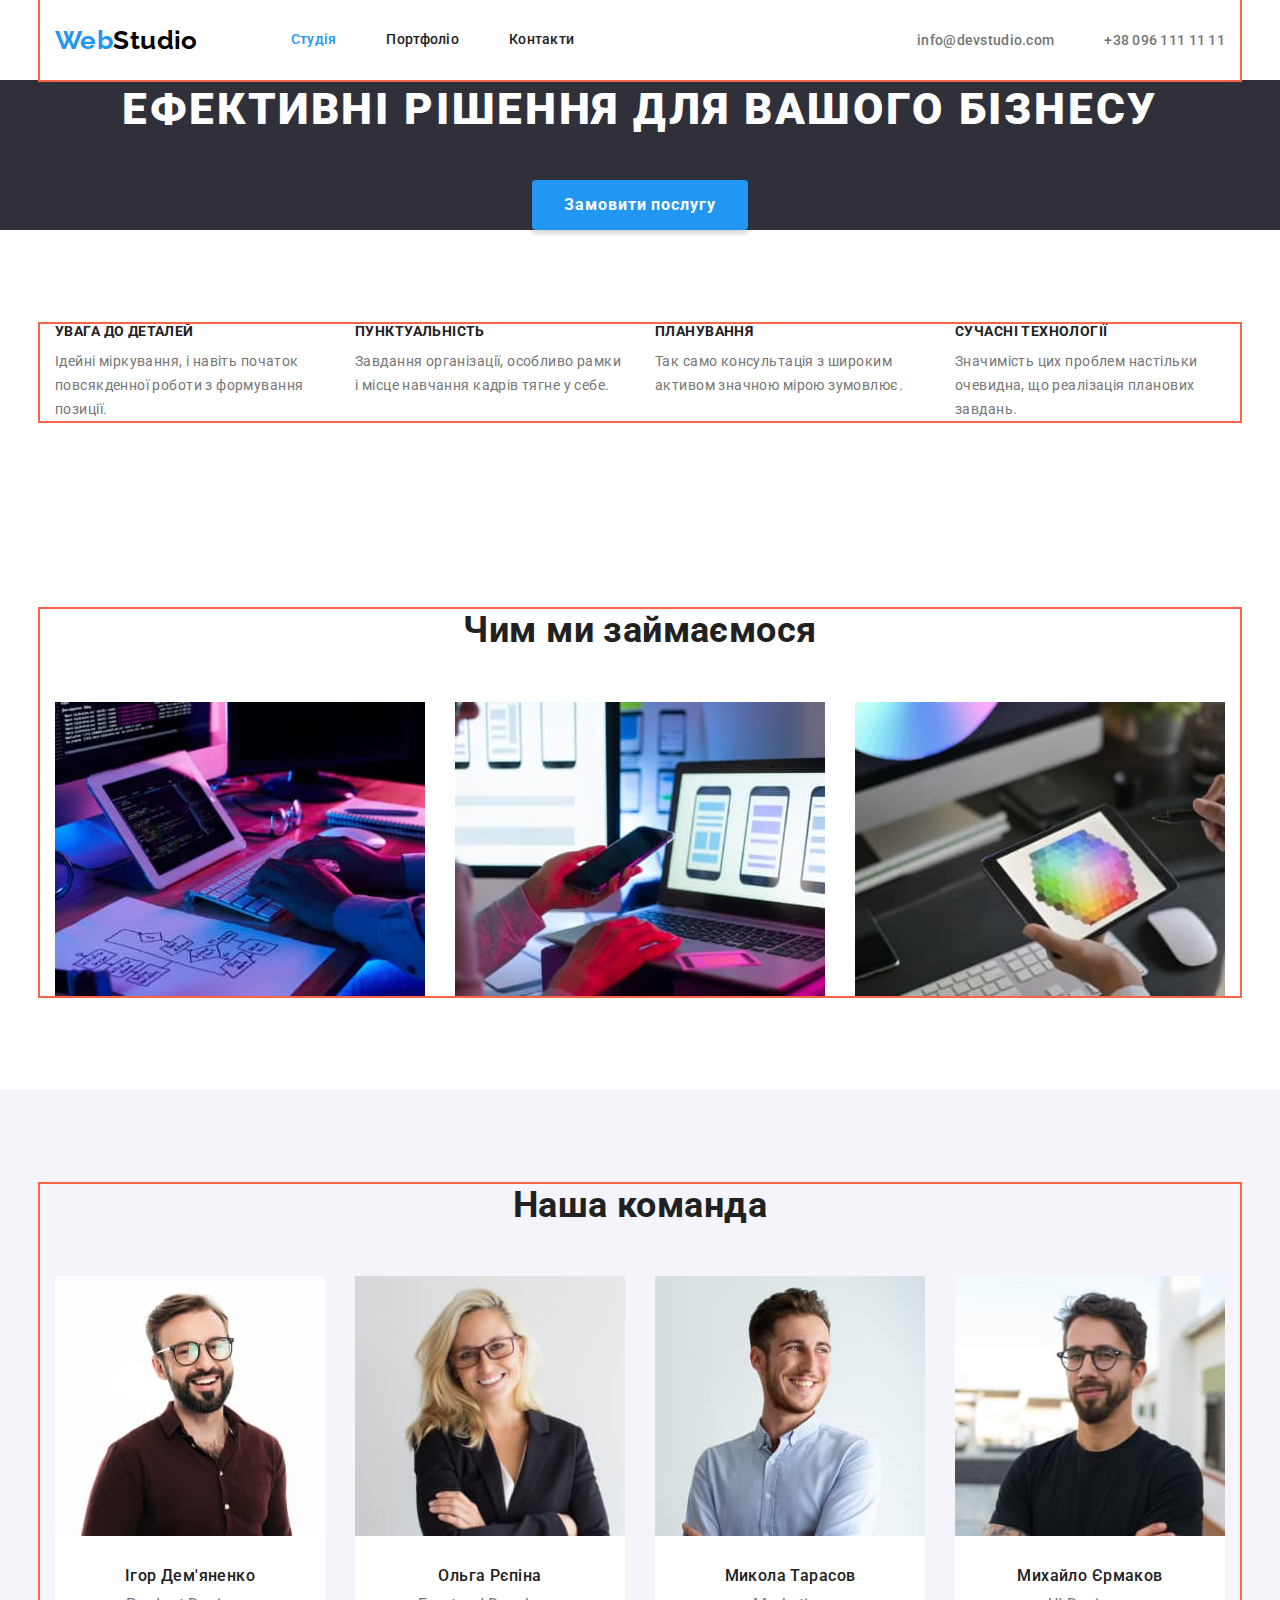
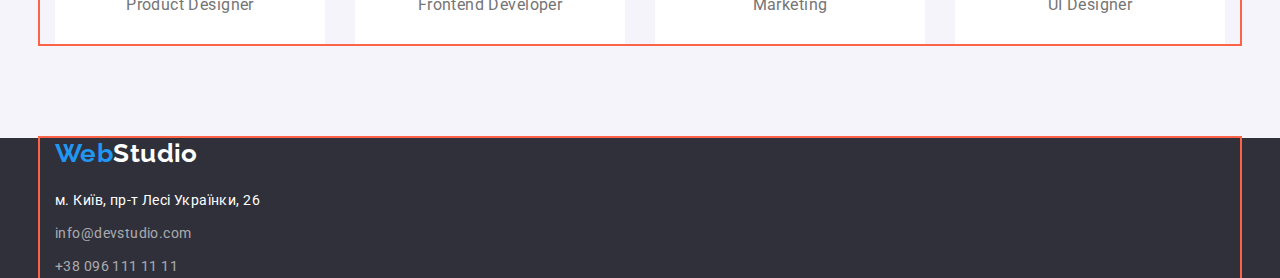
==== index.html @ 53ece06a "оформил футер + редактирование по флексам в портфолио" ====
<!DOCTYPE html>
<html lang="ru">
<head>
    <meta charset="UTF-8">
    <meta name="viewport" content="width=device-width, initial-scale=1.0">
    <title>Document</title>
    <link href="https://fonts.googleapis.com/css2?family=Raleway:wght@700&family=Roboto:wght@400;500;700&display=swap" rel="stylesheet">
    <link rel="stylesheet" href="https://cdnjs.cloudflare.com/ajax/libs/modern-normalize/1.1.0/modern-normalize.min.css">
    <link rel="stylesheet" href="./css/styles.css" />
</head>
<body>


    <!-- Шапка сайта--> 
    <header>
        <div class="container main-nav">
        <nav class="flex">
            <a href="./index.html" class="logo">Web<span class="logosecondword">Studio</span></a>
                <ul class="site-nav list">
                    <li class="item"><a href=" ./" class="link current">Студія</a></li>
                    <li class="item"><a href=" ./portfolio.html" class="link">Портфоліо</a></li>
                    <li class="item"><a href=" ./contacts.html" class="link">Контакти</a></li>
                </ul>
        </nav>
        <ul class="auth-nav list">
            <li class="item"><a href="mailto:info@devstudio.com" class="link">info@devstudio.com</a></li>
            <li class="item"><a href="tel:+380961111111" class="link">+38 096 111 11 11</a></li>
        </ul>
    </div>
    </header>
<main>
    <!-- Портфолио/Герой -->
    
    <section class="hero">
            <h1 class="hero-tittle">Ефективні рішення для вашого бізнесу</h1>
            <button type="button" class="button primary focus">Замовити послугу</button>   
    </section>
    

    <!-- Особенности -->
<section class="section">
    <div class="container">
    <h2 class="title visually-hidden">Особливості</h2>
    <ul class="feature-list list">
        <li class="item">
            <h3 class="titlelist">Увага до деталей</h3>
            <p class="text">Ідейні міркування, і навіть початок повсякденної роботи з формування позиції.</p>
        </li>
        <li class="item">
            <h3 class="titlelist">Пунктуальність</h3>
            <p class="text">Завдання організації, особливо рамки і місце навчання кадрів тягне у себе.</p>
        </li>
        <li class="item">
            <h3 class="titlelist">Планування</h3>
            <p class="text">Так само консультація з широким активом значною мірою зумовлює.</p>
        </li>
        <li class="item">
            <h3 class="titlelist">Сучасні технології</h3>
            <p class="text">Значимість цих проблем настільки очевидна, що реалізація планових завдань.</p>
        </li>
    </ul>
</div>
</section>

<!-- Чем мы занимаемся -->
<section class="section">
    <div class="container">
        <h2 class="title">Чим ми займаємося</h2>
        <ul class="list doing">
            <li class="item">
                <img src="./images/about-1.jpg" alt="реализация алгоритма через код на планшете" width="370" />
            </li>
            <li class="item">
                <img src="./images/about-2.jpg" alt="проверка дизайна на телефоне" width="370" />
            </li>
            <li class="item">
                <img src="./images/about-3.jpg" alt="выбор цвета из палитры" width="370" />
            </li>
        </ul>
    </div>
</section>

<!-- Наша команда -->
<section class="section team">
    <div class="container">
    <h2 class="title">Наша команда</h2>
    <ul class="team-list list">
        <li class="cards">
            <img src="./images/portrait1.jpg" alt="Игорь Демьяненко" width="270"/>
            <div class="textinteam"><h3 class="title">Ігор Дем'яненко</h3>
            <p lang="en" class="text">Product Designer</p>
            </div>
        </li>
        <li class="cards">
            <img src="./images/portrait2.jpg" alt="Ольга Репина" width="270"/>
            <div class="textinteam"><h3 class="title">Ольга Рєпіна</h3>
            <p lang="en" class="text">Frontend Developer</p>
            </div>
        </li>
        <li class="cards">
            <img src="./images/portrait3.jpg" alt="Николай Тарасов" width="270"/>
            <div class="textinteam"><h3 class="title">Микола Тарасов</h3>
            <p lang="en" class="text">Marketing</p>
            </div>
        </li>
        <li class="cards">
            <img src="./images/portrait4.jpg" alt="Михаил Ермаков" width="270"/>
            <div class="textinteam"><h3 class="title">Михайло Єрмаков</h3>
            <p lang="en" class="text">UI Designer</p>
            </div>
        </li>
    </ul>
    </div>
</section>
</main>

<!-- Футер -->
<footer class="footer">
    <div class="container">
    <a href="./index.html" class="logo">Web<span class="logosecondwordinfooter">Studio</span></a>
<address>
    <div class="footeraddresses">
    <ul class="list">
<li class="lifooter"><a href="https://goo.gl/maps/ru5kksHkjhNMqP6SA" class="address-footer">м. Київ, пр-т Лесі Українки, 26</a></li>
<li class="lifooter"><a href="mailto:info@devstudio.com" class="address-footer transparency focus">info@devstudio.com</a></li>
<li class="lifooter"><a href="tel:+380961111111" class="address-footer transparency focus">+38 096 111 11 11</a></li>
    </ul>
</div>
</address>
    </div>
</footer>
</body>
</html>
---- css/styles.css ----
/*     #212121; - цвет заголовка
/* #757575; - цвет текста */


html{
    box-sizing: border-box;
}
*,
*::before,
*::after{
    box-sizing:inherit;
}
/* Стили для обнуления верхних отступов у элементов */
h1,
h2,
h3,
h4,
h5,
h6,
p {
	margin-top: 0;
}
/* Класс для обнуления базовых свойств у ссылок */
a {
	text-decoration: none;
	color: inherit;
}
/* Свойства для корректного отображения картинок */
img {
	display: block;
	max-width: 100%;
	height: auto;
}


:root{
    --hero-text-color:#FFFFFF;
    --primary-text-color:#757575;
    --title-text-color:#212121;
    --site-nav-text-color:#212121;
    --site-auth-nav-text-color: #757575;
    --accent-color: #2196F3;
    --address-footer-text-color: #FFFFFF;
    --primary-bg-color: #FFFFFF;
    --button-primary-text-color: #FFFFFF;
    --button-porfolio-usual:#F5F4FA;
}


body{
    background-color: var(----primary-bg-color);
    color:var(--primary-text-color); 
    font-family: Roboto, sans-serif;
    font-size: 14px;
    letter-spacing: 0.03em;
}
.list {
    list-style: none;  /* убирает оформление списка*/
    padding: 0;
    margin: 0;
}
.container {
    margin-left: auto;
    margin-right: auto;
    width: 1200px;
    outline: 2px solid tomato;
    padding-left: 15px;
    padding-right: 15px;
}


.logo {
    color: var(--accent-color);
    font-family: Raleway, sans-serif;
    font-weight: 700;
    font-size: 26px;
    line-height: 1.19;
    text-decoration: none;
}

.flex{
    display: flex;
    align-items: center;
}

.logosecondword {
    color:#000000;
}
.logosecondwordinfooter{
    color:#FFFFFF;
}




/* Main Nav */
.main-nav{
    display: flex;
    align-items: center;

}


/* Site nav */
.site-nav{
    display: flex;
    margin-left: 93px;
}

.site-nav .item + .item{
    margin-left: 50px;
}


.site-nav .link {
    display: block;
    padding-top: 32px;
    padding-bottom: 32px;
    
    color: var(--site-nav-text-color);
    font-weight: 500;
    line-height: 1.14;
    letter-spacing: 0.02em;
    text-decoration: none;
}

.site-nav .link:hover, 
.site-nav .link:focus {
    color: var(--accent-color);
}

.site-nav .link.current{
    color: var(--accent-color);
    
}



.auth-nav .link {
    color:var(--site-auth-nav-text-color);
    font-weight: 500;
    line-height: 1.14;
    letter-spacing: 0.02em;
    text-decoration: none;
}

.auth-nav{
    display: flex;
    margin-left: auto;
} 

.auth-nav .link:hover, 
.auth-nav .link:focus {
    color: var(--accent-color);
}

.auth-nav .item + .item{
    margin-left: 50px;
}


/*  Hero */
.hero {
    background-color: #2F303A;
    text-align: center;
}

.hero-tittle {
    color: var(--hero-text-color);
    font-weight: 900;
    font-size: 44px;
    line-height: 1.36;
    letter-spacing: 0.06em;
    text-transform: uppercase;
    margin-top: 0;
    margin-bottom: 40px;
}

/* Sections */

.section{
    padding-top: 94px;
    padding-bottom: 94px;
}


/*features*/

/*  правильно і семантично ховати заголовки */
.visually-hidden { 
        position: absolute; 
        width: 1px; 
        height: 1px; 
        margin: -1px; 
        border: 0; 
        padding: 0; 
        white-space: nowrap; 
        clip-path: inset(100%); 
        clip: rect(0 0 0 0); 
        overflow: hidden; 
}

.feature-list{
    display: flex;
    flex-wrap:wrap;
}
.feature-list .item{
    width: 270px;
    margin-right: 30px;
}
.feature-list .item:nth-child(4n){
    margin-right: 0px;
}


.feature-list .titlelist{
    color: var(--title-text-color);
    font-size: 14px;
    line-height: 1.14;
    text-transform: uppercase;
    margin-top: 0;
    margin-bottom: 10px;
}

.feature-list .text{
    line-height: 1.71;
    margin-top: 0;
    margin-bottom: 0;
}


/* what we do */

.doing{
    display: flex;
    flex-wrap:wrap;
}
.doing .item{
    width: 370px;
    margin-right: 30px;
}
.doing .item:nth-child(3n){
    margin-right: 0px;
}

.section .title {
    color: var(--title-text-color);
    font-size: 36px;
    line-height: 1.17;
    text-align: center;
    margin-bottom: 50px;
    margin-top: 0;
}

/* Our Team */

.team-list{
    display: flex;
    flex-wrap:wrap;
}
.team-list .cards{
    width: 270px;
    margin-right: 30px;
}
.team-list .cards:nth-child(4n){
    margin-right: 0px;
}

.team{
    background-color: #F5F4FA;
}
.team-list .cards{
    background-color: #FFFFFF;
}

.textinteam{
    margin-top: 30px;
    margin-bottom: 30px;
}

.team-list .title{
    color: var(--title-text-color);
    font-weight: 500;
    font-size: 16px;
    line-height: 1.19;
    text-align: center;
    margin-bottom: 10px;
}
.team-list .text{
    font-size: 16px;
    line-height: 1.19;
    text-align: center;
    margin-bottom: 0;
    margin-top: 0;
}

/* footer */
.footer{
    background-color: #2F303A;
}
    /* Свойства для обнуления курсива у address font-style: normal */
.address-footer{
    color: var(--address-footer-text-color);
    font-style: normal;
    font-weight: 400;
    line-height: 1.71;
    text-decoration: none;
}


.lifooter{
    margin-bottom: 9px;
}
.lifooter:nth-child(3n){
    margin-bottom: 0px;
}

.footeraddresses{
    margin-top: 20px;
}
.address-footer.transparency{
    color: rgba(255, 255, 255, 0.6);
}

    .address-footer.focus:hover, 
    .address-footer:focus {
    color: var(--accent-color);
}

/* Porfolio PAGE */
.portfolios{
    display: flex;
    flex-wrap:wrap;
}
.portfolios .item{
    width: calc((100% - 60px) / 3);      /*370px   calc((100% - 60px) / 3)*/
    margin-right: 30px;
    margin-bottom: 30px;
    border: 1px solid #EEEEEE;
}
.portfolios .item:nth-child(3n){
    margin-right: 0;
}

.portfolios .item:nth-last-child(-n+3){
    margin-bottom:  0;
}
.portfolio-title{
    color: var(--title-text-color);
    font-size: 18px;
    line-height: 2;
    letter-spacing: 0.06em;
    text-align: left;
    margin-top: 0;
    margin-bottom: 4px;
}

.portfolio .text{
    font-size: 16px;
    line-height: 1.88;
    margin-top: 0;
    margin-bottom: 0;
}

.porfoliotext{
    margin-left: 24px;
    margin-right: 24px;
    margin-bottom: 20px;
    margin-top: 20px;
}

/* Buttons */
.button{
    cursor: pointer;
}

.button.focus:hover,
.button.focus:focus {
    background-color:var(--accent-color);
    color:var(--button-primary-text-color)
}

.button.primary {
    display: inline-block;
    color: var(--button-primary-text-color);
    background-color: var(--accent-color) ;
    font-weight: 700;
    font-size: 16px;
    line-height: 1.87;
    letter-spacing: 0.06em;
    border-radius: 4px;
    padding: 10px 32px;
    text-align: center;
    box-shadow: 0px 4px 4px rgba(0, 0, 0, 0.15);
    min-width: 216px;
    border: 0px;
}

.button.porfolio{
    color: var(--title-text-color);
    background-color: var(--button-porfolio-usual) ;    
    font-weight: 500;
    font-size: 16px;
    line-height: 1.6;
    text-align: center;
    padding: 6px 22px;
    border-radius: 4px;
    min-width: 73px;
    border: 0px;
}
.button.current{
    color: var(--button-primary-text-color);
    background-color: var(--accent-color) ;    
    font-weight: 500;
    font-size: 16px;
    line-height: 1.6;
    text-align: center;
    padding: 6px 22px;
    border-radius: 4px;
    min-width: 73px;
    border: 0px;
    box-shadow: 0px 3px 1px rgba(0, 0, 0, 0.1), 0px 1px 2px rgba(0, 0, 0, 0.08), 0px 2px 2px rgba(0, 0, 0, 0.12);
}
.buttons{
    margin-top: 0;
    margin-bottom: 34px;
}

.list-buttons{
    display: flex;
}
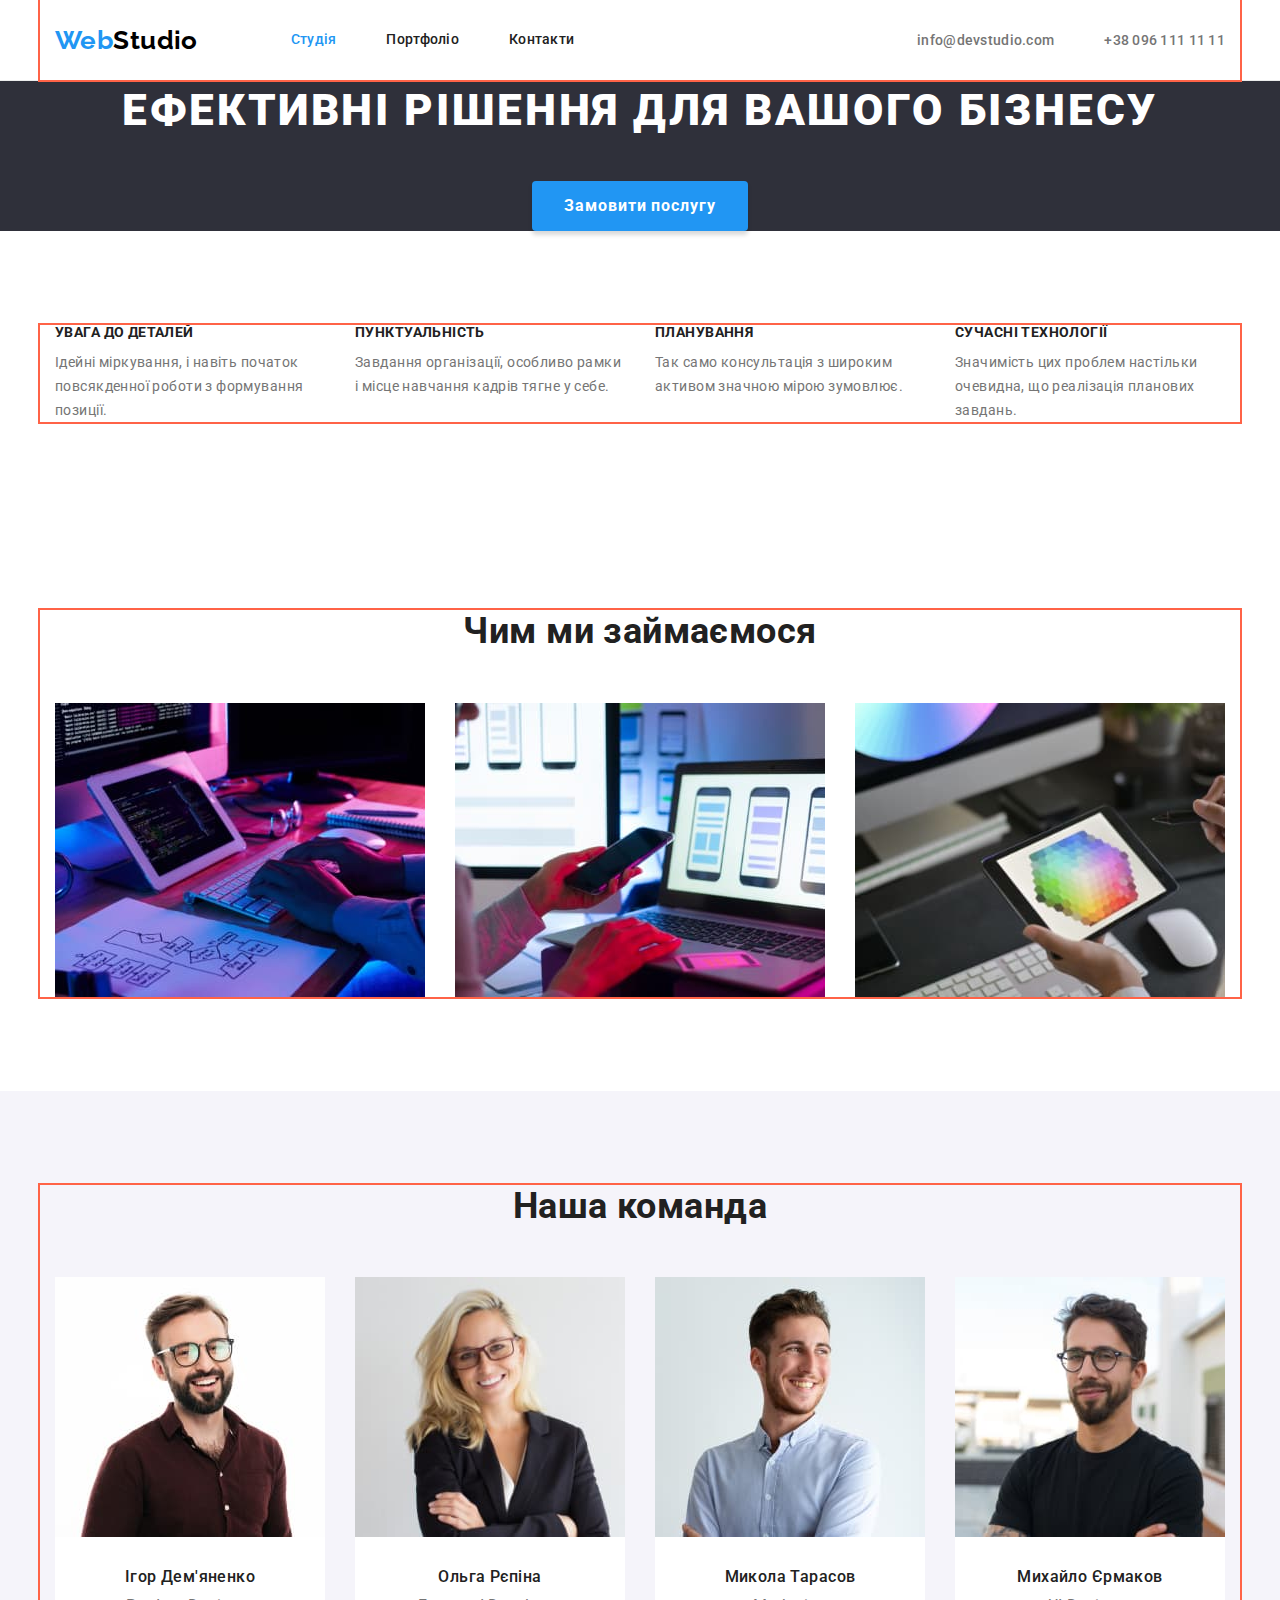
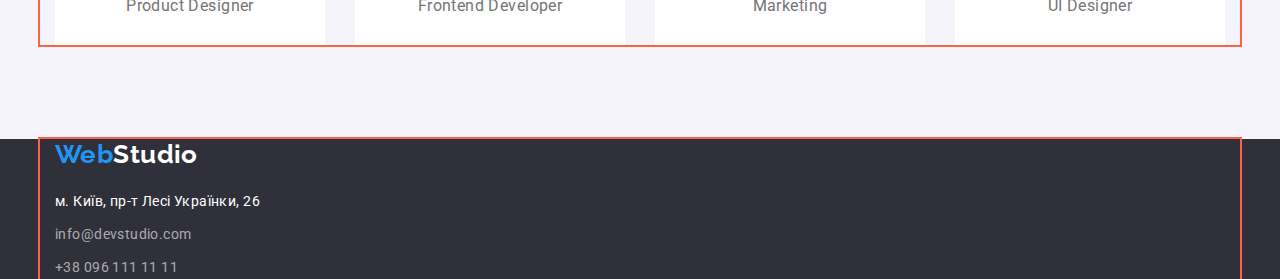
==== commit 3b10501d: "нижняя рамка хедера" ====
--- a/index.html
+++ b/index.html
@@ -12,7 +12,7 @@
 
 
     <!-- Шапка сайта--> 
-    <header>
+    <header class="headerclass">
         <div class="container main-nav">
         <nav class="flex">
             <a href="./index.html" class="logo">Web<span class="logosecondword">Studio</span></a>
--- a/css/styles.css
+++ b/css/styles.css
@@ -54,6 +54,12 @@
     font-size: 14px;
     letter-spacing: 0.03em;
 }
+
+
+.headerclass{
+border-bottom: 1px solid #ECECEC;
+}
+
 .list {
     list-style: none;  /* убирает оформление списка*/
     padding: 0;
@@ -426,9 +432,16 @@
     margin-bottom: 34px;
 }
 
-.list-buttons{
-    display: flex;
-}
-
-
-
+.list.buttons{
+    display: flex;
+    justify-content: center;
+}
+
+.buttons .item{
+margin-right: 8px;
+}
+.buttons .item:nth-last-child(5n){
+    margin-right: 0px;
+}
+
+
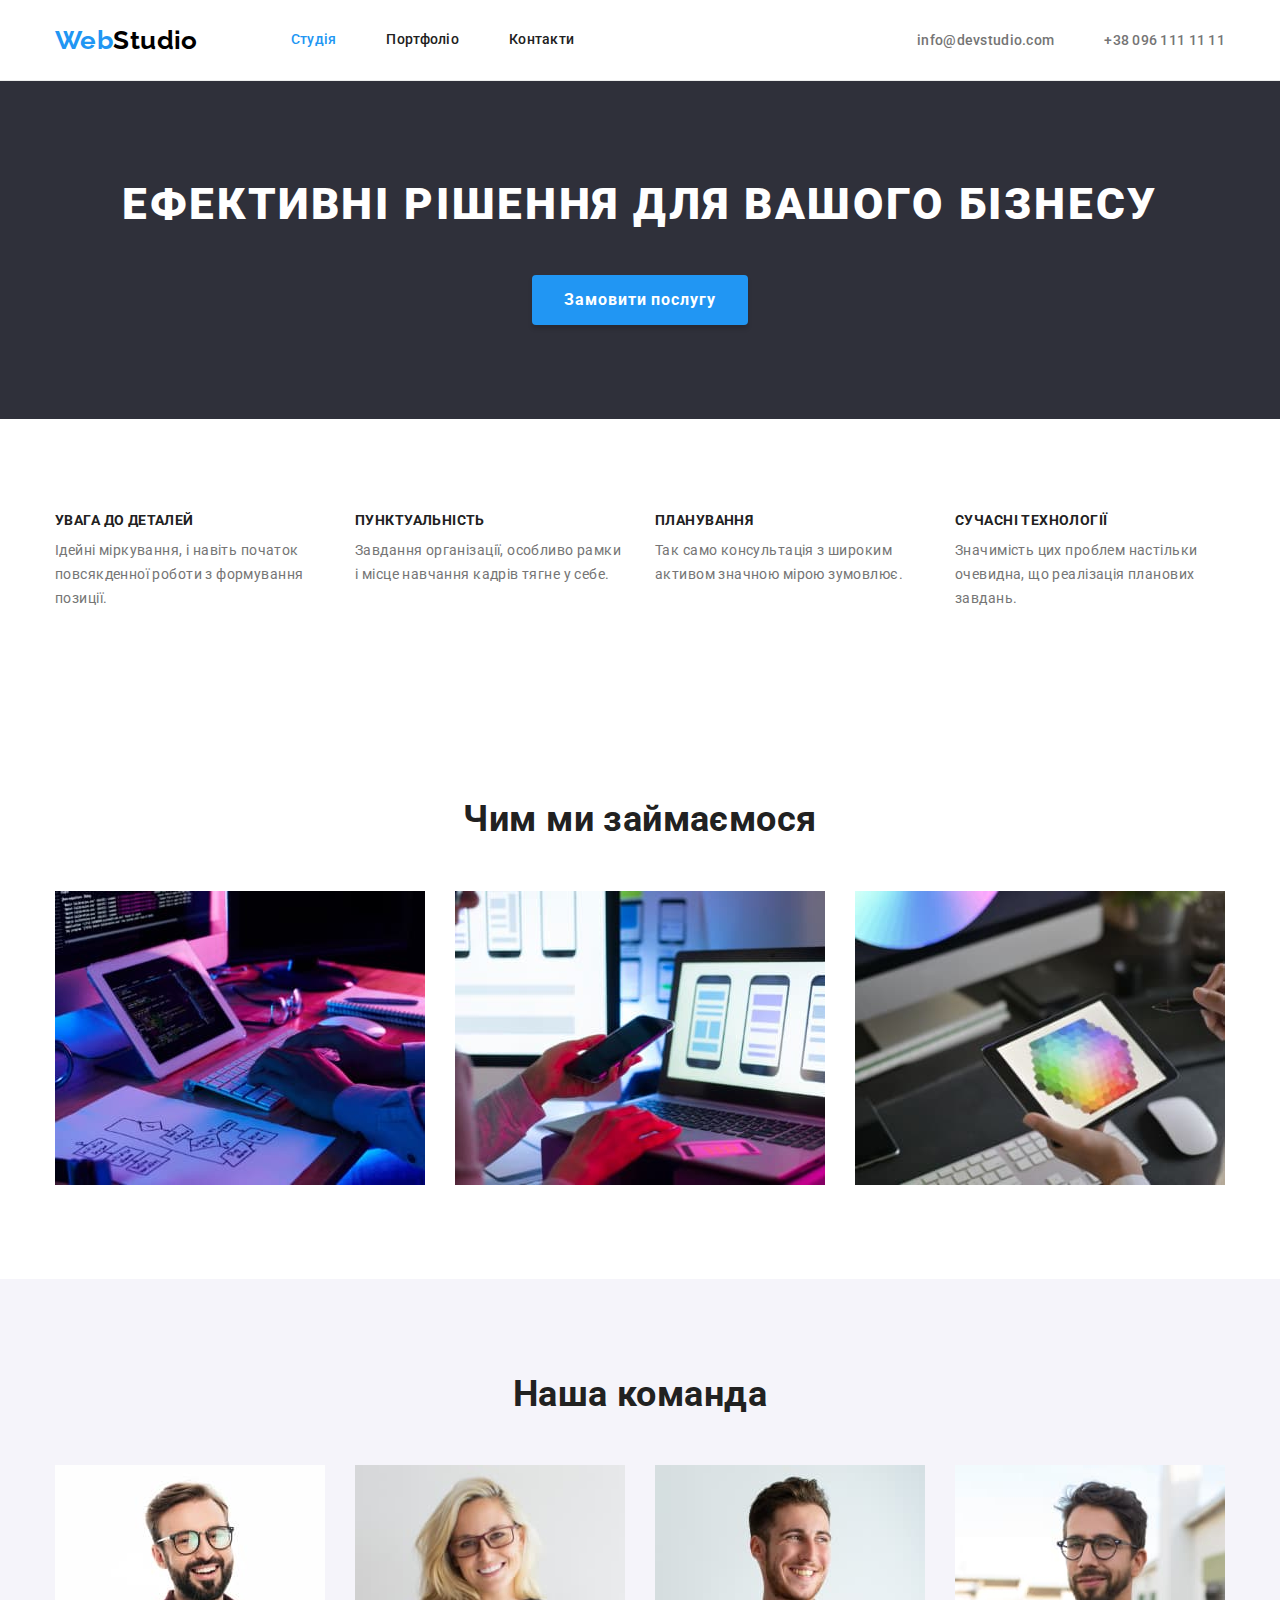
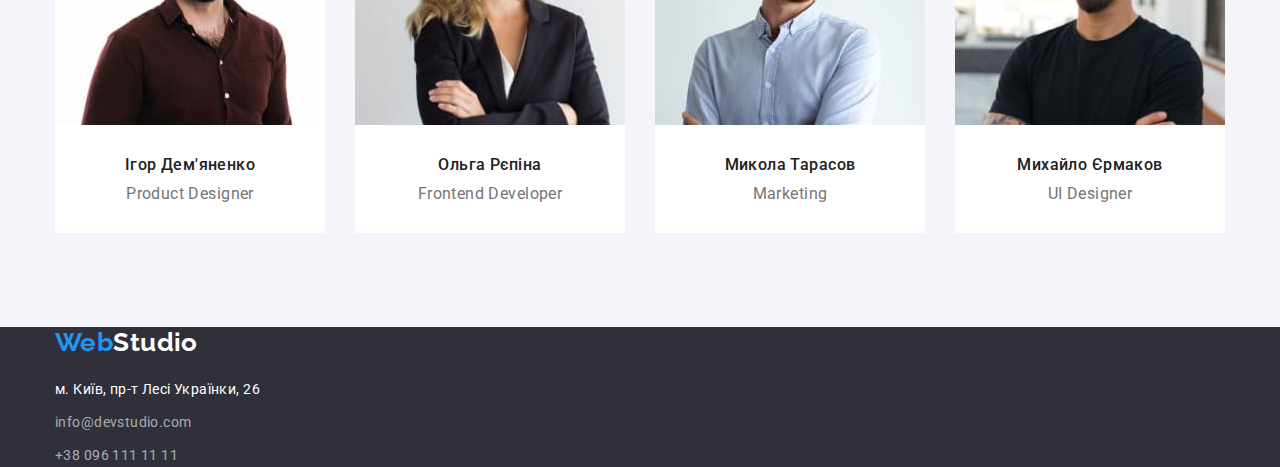
==== commit c104f523: "final ver 1.4" ====
--- a/index.html
+++ b/index.html
@@ -31,7 +31,7 @@
 <main>
     <!-- Портфолио/Герой -->
     
-    <section class="hero">
+    <section class="section hero">
             <h1 class="hero-tittle">Ефективні рішення для вашого бізнесу</h1>
             <button type="button" class="button primary focus">Замовити послугу</button>   
     </section>
--- a/css/styles.css
+++ b/css/styles.css
@@ -69,7 +69,6 @@
     margin-left: auto;
     margin-right: auto;
     width: 1200px;
-    outline: 2px solid tomato;
     padding-left: 15px;
     padding-right: 15px;
 }
@@ -426,6 +425,7 @@
     min-width: 73px;
     border: 0px;
     box-shadow: 0px 3px 1px rgba(0, 0, 0, 0.1), 0px 1px 2px rgba(0, 0, 0, 0.08), 0px 2px 2px rgba(0, 0, 0, 0.12);
+    margin-right: 8px;
 }
 .buttons{
     margin-top: 0;
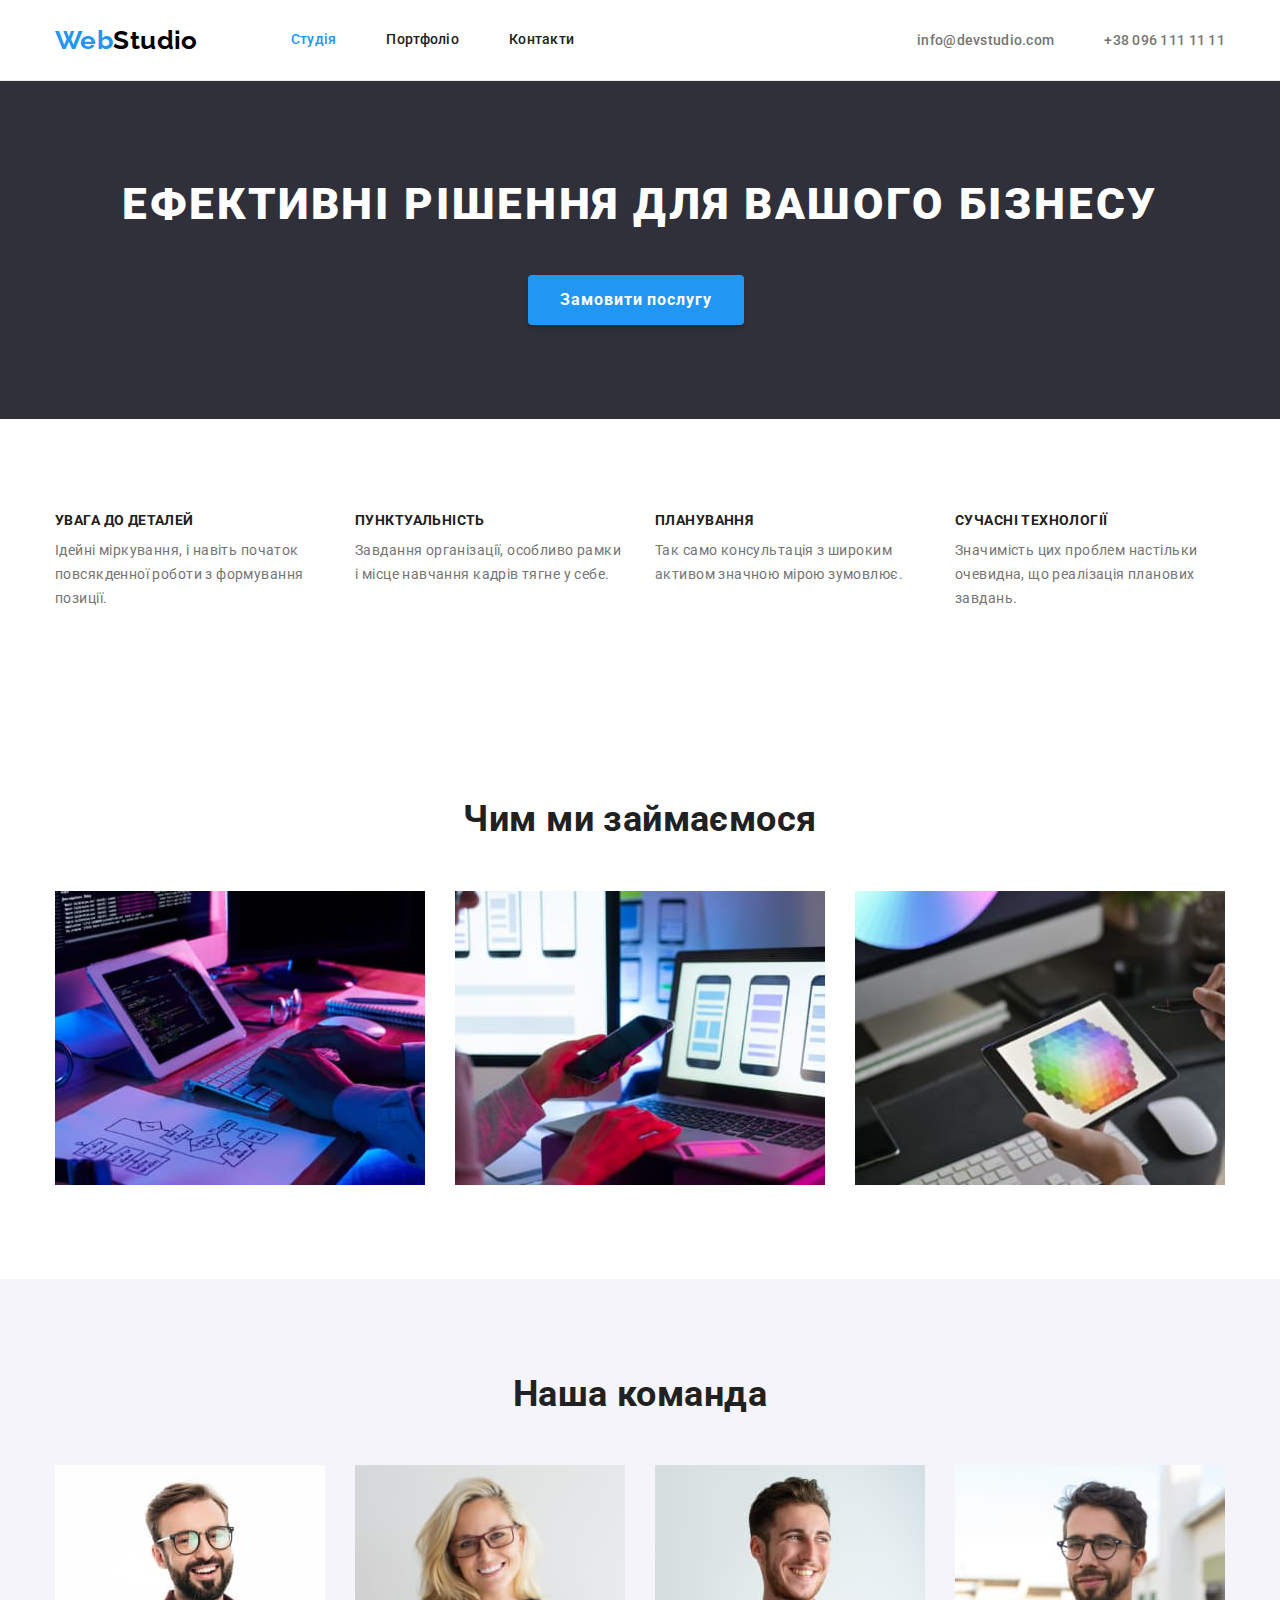
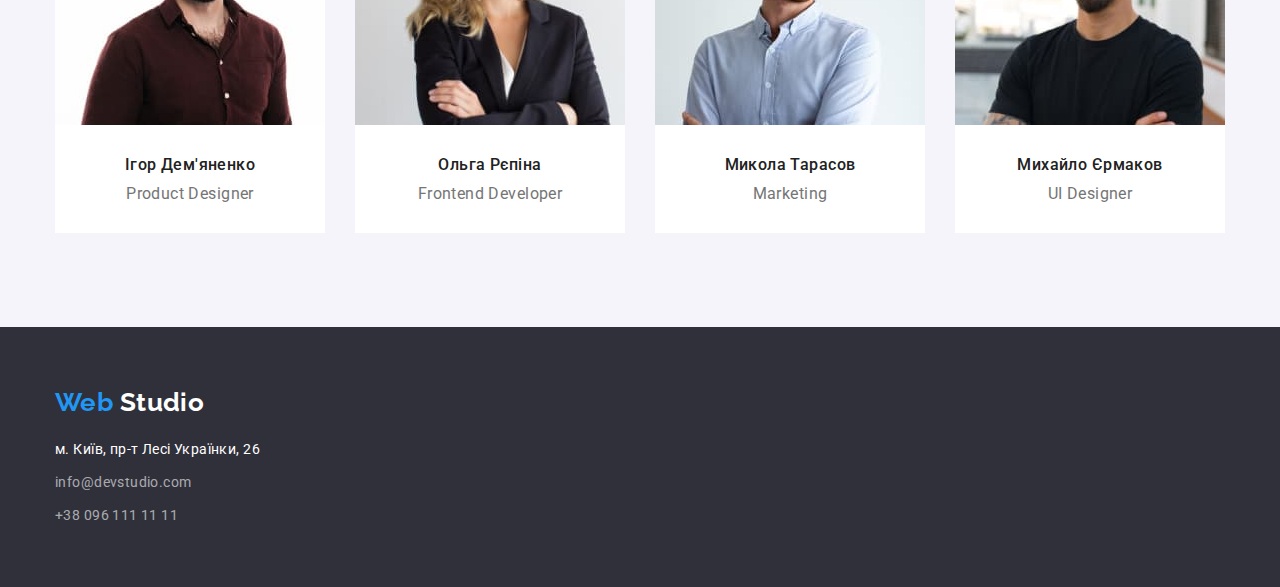
==== commit fbc275af: "final ver 1.9 added paddings to footer" ====
--- a/index.html
+++ b/index.html
@@ -1,133 +1,172 @@
 <!DOCTYPE html>
-<html lang="ru">
-<head>
-    <meta charset="UTF-8">
-    <meta name="viewport" content="width=device-width, initial-scale=1.0">
+<html lang="uk">
+  <head>
+    <meta charset="UTF-8" />
+    <meta name="viewport" content="width=device-width, initial-scale=1.0" />
     <title>Document</title>
-    <link href="https://fonts.googleapis.com/css2?family=Raleway:wght@700&family=Roboto:wght@400;500;700&display=swap" rel="stylesheet">
-    <link rel="stylesheet" href="https://cdnjs.cloudflare.com/ajax/libs/modern-normalize/1.1.0/modern-normalize.min.css">
+    <link
+      href="https://fonts.googleapis.com/css2?family=Raleway:wght@700&family=Roboto:wght@400;500;700&display=swap"
+      rel="stylesheet"
+    />
+    <link
+      rel="stylesheet"
+      href="https://cdnjs.cloudflare.com/ajax/libs/modern-normalize/1.1.0/modern-normalize.min.css"
+    />
     <link rel="stylesheet" href="./css/styles.css" />
-</head>
-<body>
-
-
-    <!-- Шапка сайта--> 
+  </head>
+  <body>
+    <!-- Шапка сайта-->
     <header class="headerclass">
-        <div class="container main-nav">
+      <div class="container main-nav">
         <nav class="flex">
-            <a href="./index.html" class="logo">Web<span class="logosecondword">Studio</span></a>
-                <ul class="site-nav list">
-                    <li class="item"><a href=" ./" class="link current">Студія</a></li>
-                    <li class="item"><a href=" ./portfolio.html" class="link">Портфоліо</a></li>
-                    <li class="item"><a href=" ./contacts.html" class="link">Контакти</a></li>
-                </ul>
+          <a href="./index.html" class="logo">Web<span class="logosecondword">Studio</span></a>
+          <ul class="site-nav list">
+            <li class="item"><a href=" ./" class="link current">Студія</a></li>
+            <li class="item"><a href=" ./portfolio.html" class="link">Портфоліо</a></li>
+            <li class="item"><a href=" ./contacts.html" class="link">Контакти</a></li>
+          </ul>
         </nav>
         <ul class="auth-nav list">
-            <li class="item"><a href="mailto:info@devstudio.com" class="link">info@devstudio.com</a></li>
-            <li class="item"><a href="tel:+380961111111" class="link">+38 096 111 11 11</a></li>
+          <li class="item">
+            <a href="mailto:info@devstudio.com" class="link">info@devstudio.com</a>
+          </li>
+          <li class="item"><a href="tel:+380961111111" class="link">+38 096 111 11 11</a></li>
         </ul>
-    </div>
+      </div>
     </header>
-<main>
-    <!-- Портфолио/Герой -->
-    
-    <section class="section hero">
-            <h1 class="hero-tittle">Ефективні рішення для вашого бізнесу</h1>
-            <button type="button" class="button primary focus">Замовити послугу</button>   
-    </section>
-    
+    <main>
+      <!-- Портфолио/Герой -->
 
-    <!-- Особенности -->
-<section class="section">
-    <div class="container">
-    <h2 class="title visually-hidden">Особливості</h2>
-    <ul class="feature-list list">
-        <li class="item">
-            <h3 class="titlelist">Увага до деталей</h3>
-            <p class="text">Ідейні міркування, і навіть початок повсякденної роботи з формування позиції.</p>
-        </li>
-        <li class="item">
-            <h3 class="titlelist">Пунктуальність</h3>
-            <p class="text">Завдання організації, особливо рамки і місце навчання кадрів тягне у себе.</p>
-        </li>
-        <li class="item">
-            <h3 class="titlelist">Планування</h3>
-            <p class="text">Так само консультація з широким активом значною мірою зумовлює.</p>
-        </li>
-        <li class="item">
-            <h3 class="titlelist">Сучасні технології</h3>
-            <p class="text">Значимість цих проблем настільки очевидна, що реалізація планових завдань.</p>
-        </li>
-    </ul>
-</div>
-</section>
+      <section class="section hero">
+        <h1 class="hero-tittle">Ефективні рішення для вашого бізнесу</h1>
+        <button type="button" class="button primary focus">Замовити послугу</button>
+      </section>
 
-<!-- Чем мы занимаемся -->
-<section class="section">
-    <div class="container">
-        <h2 class="title">Чим ми займаємося</h2>
-        <ul class="list doing">
+      <!-- Особенности -->
+      <section class="section">
+        <div class="container">
+          <h2 class="title visually-hidden">Особливості</h2>
+          <ul class="feature-list list">
             <li class="item">
-                <img src="./images/about-1.jpg" alt="реализация алгоритма через код на планшете" width="370" />
+              <h3 class="titlelist">Увага до деталей</h3>
+              <p class="text">
+                Ідейні міркування, і навіть початок повсякденної роботи з формування позиції.
+              </p>
             </li>
             <li class="item">
-                <img src="./images/about-2.jpg" alt="проверка дизайна на телефоне" width="370" />
+              <h3 class="titlelist">Пунктуальність</h3>
+              <p class="text">
+                Завдання організації, особливо рамки і місце навчання кадрів тягне у себе.
+              </p>
             </li>
             <li class="item">
-                <img src="./images/about-3.jpg" alt="выбор цвета из палитры" width="370" />
+              <h3 class="titlelist">Планування</h3>
+              <p class="text">Так само консультація з широким активом значною мірою зумовлює.</p>
             </li>
-        </ul>
-    </div>
-</section>
+            <li class="item">
+              <h3 class="titlelist">Сучасні технології</h3>
+              <p class="text">
+                Значимість цих проблем настільки очевидна, що реалізація планових завдань.
+              </p>
+            </li>
+          </ul>
+        </div>
+      </section>
 
-<!-- Наша команда -->
-<section class="section team">
-    <div class="container">
-    <h2 class="title">Наша команда</h2>
-    <ul class="team-list list">
-        <li class="cards">
-            <img src="./images/portrait1.jpg" alt="Игорь Демьяненко" width="270"/>
-            <div class="textinteam"><h3 class="title">Ігор Дем'яненко</h3>
-            <p lang="en" class="text">Product Designer</p>
-            </div>
-        </li>
-        <li class="cards">
-            <img src="./images/portrait2.jpg" alt="Ольга Репина" width="270"/>
-            <div class="textinteam"><h3 class="title">Ольга Рєпіна</h3>
-            <p lang="en" class="text">Frontend Developer</p>
-            </div>
-        </li>
-        <li class="cards">
-            <img src="./images/portrait3.jpg" alt="Николай Тарасов" width="270"/>
-            <div class="textinteam"><h3 class="title">Микола Тарасов</h3>
-            <p lang="en" class="text">Marketing</p>
-            </div>
-        </li>
-        <li class="cards">
-            <img src="./images/portrait4.jpg" alt="Михаил Ермаков" width="270"/>
-            <div class="textinteam"><h3 class="title">Михайло Єрмаков</h3>
-            <p lang="en" class="text">UI Designer</p>
-            </div>
-        </li>
-    </ul>
-    </div>
-</section>
-</main>
+      <!-- Чем мы занимаемся -->
+      <section class="section">
+        <div class="container">
+          <h2 class="title">Чим ми займаємося</h2>
+          <ul class="list doing">
+            <li class="item">
+              <img
+                src="./images/about-1.jpg"
+                alt="реалізація готового алгоритму через код"
+                width="370"
+              />
+            </li>
+            <li class="item">
+              <img src="./images/about-2.jpg" alt="намальовані варіанти дизайну сайту на телефоні" width="370" />
+            </li>
+            <li class="item">
+              <img src="./images/about-3.jpg" alt="вибор ти підбір кольору" width="370" />
+            </li>
+          </ul>
+        </div>
+      </section>
 
-<!-- Футер -->
-<footer class="footer">
-    <div class="container">
-    <a href="./index.html" class="logo">Web<span class="logosecondwordinfooter">Studio</span></a>
-<address>
-    <div class="footeraddresses">
-    <ul class="list">
-<li class="lifooter"><a href="https://goo.gl/maps/ru5kksHkjhNMqP6SA" class="address-footer">м. Київ, пр-т Лесі Українки, 26</a></li>
-<li class="lifooter"><a href="mailto:info@devstudio.com" class="address-footer transparency focus">info@devstudio.com</a></li>
-<li class="lifooter"><a href="tel:+380961111111" class="address-footer transparency focus">+38 096 111 11 11</a></li>
-    </ul>
-</div>
-</address>
-    </div>
-</footer>
-</body>
-</html>+      <!-- Наша команда -->
+      <section class="section team">
+        <div class="container">
+          <h2 class="title">Наша команда</h2>
+          <ul class="team-list list">
+            <li class="cards">
+              <img src="./images/portrait1.jpg" alt="чоловік-дизайнер посміхається" width="270" />
+              <div class="textinteam">
+                <h3 class="title">Ігор Дем'яненко</h3>
+                <p lang="en" class="text">Product Designer</p>
+              </div>
+            </li>
+            <li class="cards">
+              <img src="./images/portrait2.jpg" alt="фронтенд девелопер жінка посміхається" width="270" />
+              <div class="textinteam">
+                <h3 class="title">Ольга Рєпіна</h3>
+                <p lang="en" class="text">Frontend Developer</p>
+              </div>
+            </li>
+            <li class="cards">
+              <img src="./images/portrait3.jpg" alt="маркетолог чоловік посміхаєтсья" width="270" />
+              <div class="textinteam">
+                <h3 class="title">Микола Тарасов</h3>
+                <p lang="en" class="text">Marketing</p>
+              </div>
+            </li>
+            <li class="cards">
+              <img src="./images/portrait4.jpg" alt="ЮИ дизайнер посміхається портрет" width="270" />
+              <div class="textinteam">
+                <h3 class="title">Михайло Єрмаков</h3>
+                <p lang="en" class="text">UI Designer</p>
+              </div>
+            </li>
+          </ul>
+        </div>
+      </section>
+    </main>
+
+    <!-- Футер -->
+    <footer class="footer">
+      <div class="container">
+        <a href="./index.html" class="logo logofooter">
+          Web
+          <span class="logosecondwordinfooter">Studio</span>
+        </a>
+        <address>
+          <div class="footeraddresses">
+            <ul class="list">
+              <li class="lifooter">
+                <a
+                  href="https://goo.gl/maps/ru5kksHkjhNMqP6SA"
+                  target="_blank"
+                  rel="noopener noreferrer"
+                  class="address-footer"
+                >
+                  м. Київ, пр-т Лесі Українки, 26
+                </a>
+              </li>
+              <li class="lifooter">
+                <a href="mailto:info@devstudio.com" class="address-footer transparency focus">
+                  info@devstudio.com
+                </a>
+              </li>
+              <li class="lifooter">
+                <a href="tel:+380961111111" class="address-footer transparency focus">
+                  +38 096 111 11 11
+                </a>
+              </li>
+            </ul>
+          </div>
+        </address>
+      </div>
+    </footer>
+  </body>
+</html>
--- a/css/styles.css
+++ b/css/styles.css
@@ -1,14 +1,13 @@
 /*     #212121; - цвет заголовка
 /* #757575; - цвет текста */
 
-
-html{
-    box-sizing: border-box;
+html {
+  box-sizing: border-box;
 }
 *,
 *::before,
-*::after{
-    box-sizing:inherit;
+*::after {
+  box-sizing: inherit;
 }
 /* Стили для обнуления верхних отступов у элементов */
 h1,
@@ -18,430 +17,422 @@
 h5,
 h6,
 p {
-	margin-top: 0;
+  margin-top: 0;
 }
 /* Класс для обнуления базовых свойств у ссылок */
 a {
-	text-decoration: none;
-	color: inherit;
+  text-decoration: none;
+  color: inherit;
 }
 /* Свойства для корректного отображения картинок */
 img {
-	display: block;
-	max-width: 100%;
-	height: auto;
-}
-
-
-:root{
-    --hero-text-color:#FFFFFF;
-    --primary-text-color:#757575;
-    --title-text-color:#212121;
-    --site-nav-text-color:#212121;
-    --site-auth-nav-text-color: #757575;
-    --accent-color: #2196F3;
-    --address-footer-text-color: #FFFFFF;
-    --primary-bg-color: #FFFFFF;
-    --button-primary-text-color: #FFFFFF;
-    --button-porfolio-usual:#F5F4FA;
-}
-
-
-body{
-    background-color: var(----primary-bg-color);
-    color:var(--primary-text-color); 
-    font-family: Roboto, sans-serif;
-    font-size: 14px;
-    letter-spacing: 0.03em;
-}
-
-
-.headerclass{
-border-bottom: 1px solid #ECECEC;
+  display: block;
+  max-width: 100%;
+  height: auto;
+}
+
+:root {
+  --hero-text-color: #ffffff;
+  --primary-text-color: #757575;
+  --title-text-color: #212121;
+  --site-nav-text-color: #212121;
+  --site-auth-nav-text-color: #757575;
+  --accent-color: #2196f3;
+  --address-footer-text-color: #ffffff;
+  --primary-bg-color: #ffffff;
+  --button-primary-text-color: #ffffff;
+  --button-porfolio-usual: #f5f4fa;
+}
+
+body {
+  background-color: var(----primary-bg-color);
+  color: var(--primary-text-color);
+  font-family: Roboto, sans-serif;
+  font-size: 14px;
+  letter-spacing: 0.03em;
+}
+
+.headerclass {
+  border-bottom: 1px solid #ececec;
 }
 
 .list {
-    list-style: none;  /* убирает оформление списка*/
-    padding: 0;
-    margin: 0;
+  list-style: none; /* убирает оформление списка*/
+  padding: 0;
+  margin: 0;
 }
 .container {
-    margin-left: auto;
-    margin-right: auto;
-    width: 1200px;
-    padding-left: 15px;
-    padding-right: 15px;
-}
-
+  margin-left: auto;
+  margin-right: auto;
+  width: 1200px;
+  padding-left: 15px;
+  padding-right: 15px;
+}
 
 .logo {
-    color: var(--accent-color);
-    font-family: Raleway, sans-serif;
-    font-weight: 700;
-    font-size: 26px;
-    line-height: 1.19;
-    text-decoration: none;
-}
-
-.flex{
-    display: flex;
-    align-items: center;
+  color: var(--accent-color);
+  font-family: Raleway, sans-serif;
+  font-weight: 700;
+  font-size: 26px;
+  line-height: 1.19;
+  text-decoration: none;
+}
+
+.flex {
+  display: flex;
+  align-items: center;
 }
 
 .logosecondword {
-    color:#000000;
-}
-.logosecondwordinfooter{
-    color:#FFFFFF;
-}
-
-
-
+  color: #000000;
+}
+.logosecondwordinfooter {
+  color: #ffffff;
+}
 
 /* Main Nav */
-.main-nav{
-    display: flex;
-    align-items: center;
-
-}
-
+.main-nav {
+  display: flex;
+  align-items: center;
+}
 
 /* Site nav */
-.site-nav{
-    display: flex;
-    margin-left: 93px;
-}
-
-.site-nav .item + .item{
-    margin-left: 50px;
-}
-
+.site-nav {
+  display: flex;
+  margin-left: 93px;
+}
+
+.site-nav .item + .item {
+  margin-left: 50px;
+}
 
 .site-nav .link {
-    display: block;
-    padding-top: 32px;
-    padding-bottom: 32px;
-    
-    color: var(--site-nav-text-color);
-    font-weight: 500;
-    line-height: 1.14;
-    letter-spacing: 0.02em;
-    text-decoration: none;
-}
-
-.site-nav .link:hover, 
+  display: block;
+  padding-top: 32px;
+  padding-bottom: 32px;
+
+  color: var(--site-nav-text-color);
+  font-weight: 500;
+  line-height: 1.14;
+  letter-spacing: 0.02em;
+  text-decoration: none;
+}
+
+.site-nav .link:hover,
 .site-nav .link:focus {
-    color: var(--accent-color);
-}
-
-.site-nav .link.current{
-    color: var(--accent-color);
-    
-}
-
-
+  color: var(--accent-color);
+}
+
+.site-nav .link.current {
+  color: var(--accent-color);
+}
 
 .auth-nav .link {
-    color:var(--site-auth-nav-text-color);
-    font-weight: 500;
-    line-height: 1.14;
-    letter-spacing: 0.02em;
-    text-decoration: none;
-}
-
-.auth-nav{
-    display: flex;
-    margin-left: auto;
-} 
-
-.auth-nav .link:hover, 
+  color: var(--site-auth-nav-text-color);
+  font-weight: 500;
+  line-height: 1.14;
+  letter-spacing: 0.02em;
+  text-decoration: none;
+}
+
+.auth-nav {
+  display: flex;
+  margin-left: auto;
+}
+
+.auth-nav .link:hover,
 .auth-nav .link:focus {
-    color: var(--accent-color);
-}
-
-.auth-nav .item + .item{
-    margin-left: 50px;
-}
-
+  color: var(--accent-color);
+}
+
+.auth-nav .item + .item {
+  margin-left: 50px;
+}
 
 /*  Hero */
 .hero {
-    background-color: #2F303A;
-    text-align: center;
+  background-color: #2f303a;
+  text-align: center;
 }
 
 .hero-tittle {
-    color: var(--hero-text-color);
-    font-weight: 900;
-    font-size: 44px;
-    line-height: 1.36;
-    letter-spacing: 0.06em;
-    text-transform: uppercase;
-    margin-top: 0;
-    margin-bottom: 40px;
+  color: var(--hero-text-color);
+  font-weight: 900;
+  font-size: 44px;
+  line-height: 1.36;
+  letter-spacing: 0.06em;
+  text-transform: uppercase;
+  margin-top: 0;
+  margin-bottom: 40px;
 }
 
 /* Sections */
 
-.section{
-    padding-top: 94px;
-    padding-bottom: 94px;
-}
-
+.section {
+  padding-top: 94px;
+  padding-bottom: 94px;
+}
 
 /*features*/
 
 /*  правильно і семантично ховати заголовки */
-.visually-hidden { 
-        position: absolute; 
-        width: 1px; 
-        height: 1px; 
-        margin: -1px; 
-        border: 0; 
-        padding: 0; 
-        white-space: nowrap; 
-        clip-path: inset(100%); 
-        clip: rect(0 0 0 0); 
-        overflow: hidden; 
-}
-
-.feature-list{
-    display: flex;
-    flex-wrap:wrap;
-}
-.feature-list .item{
-    width: 270px;
-    margin-right: 30px;
-}
-.feature-list .item:nth-child(4n){
-    margin-right: 0px;
-}
-
-
-.feature-list .titlelist{
-    color: var(--title-text-color);
-    font-size: 14px;
-    line-height: 1.14;
-    text-transform: uppercase;
-    margin-top: 0;
-    margin-bottom: 10px;
-}
-
-.feature-list .text{
-    line-height: 1.71;
-    margin-top: 0;
-    margin-bottom: 0;
-}
-
+.visually-hidden {
+  position: absolute;
+  width: 1px;
+  height: 1px;
+  margin: -1px;
+  border: 0;
+  padding: 0;
+  white-space: nowrap;
+  clip-path: inset(100%);
+  clip: rect(0 0 0 0);
+  overflow: hidden;
+}
+
+.feature-list {
+  display: flex;
+  flex-wrap: wrap;
+}
+.feature-list .item {
+  width: 270px;
+  margin-right: 30px;
+}
+.feature-list .item:nth-child(4n) {
+  margin-right: 0px;
+}
+
+.feature-list .titlelist {
+  color: var(--title-text-color);
+  font-size: 14px;
+  line-height: 1.14;
+  text-transform: uppercase;
+  margin-top: 0;
+  margin-bottom: 10px;
+}
+
+.feature-list .text {
+  line-height: 1.71;
+  margin-top: 0;
+  margin-bottom: 0;
+}
 
 /* what we do */
 
-.doing{
-    display: flex;
-    flex-wrap:wrap;
-}
-.doing .item{
-    width: 370px;
-    margin-right: 30px;
-}
-.doing .item:nth-child(3n){
-    margin-right: 0px;
+.doing {
+  display: flex;
+  flex-wrap: wrap;
+}
+.doing .item {
+  width: 370px;
+  margin-right: 30px;
+}
+.doing .item:nth-child(3n) {
+  margin-right: 0px;
 }
 
 .section .title {
-    color: var(--title-text-color);
-    font-size: 36px;
-    line-height: 1.17;
-    text-align: center;
-    margin-bottom: 50px;
-    margin-top: 0;
+  color: var(--title-text-color);
+  font-size: 36px;
+  line-height: 1.17;
+  text-align: center;
+  margin-bottom: 50px;
+  margin-top: 0;
 }
 
 /* Our Team */
 
-.team-list{
-    display: flex;
-    flex-wrap:wrap;
-}
-.team-list .cards{
-    width: 270px;
-    margin-right: 30px;
-}
-.team-list .cards:nth-child(4n){
-    margin-right: 0px;
-}
-
-.team{
-    background-color: #F5F4FA;
-}
-.team-list .cards{
-    background-color: #FFFFFF;
-}
-
-.textinteam{
-    margin-top: 30px;
-    margin-bottom: 30px;
-}
-
-.team-list .title{
-    color: var(--title-text-color);
-    font-weight: 500;
-    font-size: 16px;
-    line-height: 1.19;
-    text-align: center;
-    margin-bottom: 10px;
-}
-.team-list .text{
-    font-size: 16px;
-    line-height: 1.19;
-    text-align: center;
-    margin-bottom: 0;
-    margin-top: 0;
+.team-list {
+  display: flex;
+  flex-wrap: wrap;
+}
+.team-list .cards {
+  width: 270px;
+  margin-right: 30px;
+}
+.team-list .cards:nth-child(4n) {
+  margin-right: 0px;
+}
+
+.team {
+  background-color: #f5f4fa;
+}
+.team-list .cards {
+  background-color: #ffffff;
+}
+
+.textinteam {
+  margin-top: 30px;
+  margin-bottom: 30px;
+}
+
+.team-list .title {
+  color: var(--title-text-color);
+  font-weight: 500;
+  font-size: 16px;
+  line-height: 1.19;
+  text-align: center;
+  margin-bottom: 10px;
+}
+.team-list .text {
+  font-size: 16px;
+  line-height: 1.19;
+  text-align: center;
+  margin-bottom: 0;
+  margin-top: 0;
 }
 
 /* footer */
-.footer{
-    background-color: #2F303A;
-}
-    /* Свойства для обнуления курсива у address font-style: normal */
-.address-footer{
-    color: var(--address-footer-text-color);
-    font-style: normal;
-    font-weight: 400;
-    line-height: 1.71;
-    text-decoration: none;
-}
-
-
-.lifooter{
-    margin-bottom: 9px;
-}
-.lifooter:nth-child(3n){
-    margin-bottom: 0px;
-}
-
-.footeraddresses{
-    margin-top: 20px;
-}
-.address-footer.transparency{
-    color: rgba(255, 255, 255, 0.6);
-}
-
-    .address-footer.focus:hover, 
-    .address-footer:focus {
-    color: var(--accent-color);
-}
+.footer {
+  background-color: #2f303a;
+  padding-top: 60px;
+  padding-bottom: 60px;
+}
+/* Свойства для обнуления курсива у address font-style: normal */
+.address-footer {
+  color: var(--address-footer-text-color);
+  font-style: normal;
+  font-weight: 400;
+  line-height: 1.71;
+  text-decoration: none;
+}
+
+.lifooter {
+  margin-bottom: 9px;
+}
+.lifooter:nth-child(3n) {
+  margin-bottom: 0px;
+}
+
+.footeraddresses {
+  margin-top: 20px;
+}
+.address-footer.transparency {
+  color: rgba(255, 255, 255, 0.6);
+}
+
+.address-footer.focus:hover,
+.address-footer:focus {
+  color: var(--accent-color);
+}
+
+.logofooter{
+  margin-top: 60px;
+}
+
 
 /* Porfolio PAGE */
-.portfolios{
-    display: flex;
-    flex-wrap:wrap;
-}
-.portfolios .item{
-    width: calc((100% - 60px) / 3);      /*370px   calc((100% - 60px) / 3)*/
-    margin-right: 30px;
-    margin-bottom: 30px;
-    border: 1px solid #EEEEEE;
-}
-.portfolios .item:nth-child(3n){
-    margin-right: 0;
-}
-
-.portfolios .item:nth-last-child(-n+3){
-    margin-bottom:  0;
-}
-.portfolio-title{
-    color: var(--title-text-color);
-    font-size: 18px;
-    line-height: 2;
-    letter-spacing: 0.06em;
-    text-align: left;
-    margin-top: 0;
-    margin-bottom: 4px;
-}
-
-.portfolio .text{
-    font-size: 16px;
-    line-height: 1.88;
-    margin-top: 0;
-    margin-bottom: 0;
-}
-
-.porfoliotext{
-    margin-left: 24px;
-    margin-right: 24px;
-    margin-bottom: 20px;
-    margin-top: 20px;
-}
+.portfolios {
+  display: flex;
+  flex-wrap: wrap;
+}
+.portfolios .item {
+  width: calc((100% - 60px) / 3); /*370px   calc((100% - 60px) / 3)*/
+  margin-right: 30px;
+  margin-bottom: 30px;
+}
+.portfolios .item:nth-child(3n) {
+  margin-right: 0;
+}
+
+.portfolios .item:nth-last-child(-n + 3) {
+  margin-bottom: 0;
+}
+.portfolio-title {
+  color: var(--title-text-color);
+  font-size: 18px;
+  line-height: 2;
+  letter-spacing: 0.06em;
+  text-align: left;
+  margin-top: 0;
+  margin-bottom: 4px;
+}
+
+.portfolio .text {
+  font-size: 16px;
+  line-height: 1.88;
+  margin-top: 0;
+  margin-bottom: 0;
+}
+
+.porfoliotext {
+  margin-left: 24px;
+  margin-right: 24px;
+  margin-bottom: 20px;
+  margin-top: 20px;
+}
+
+
+.borderforporfolio{
+border: 1px solid #eeeeee;
+}
+
 
 /* Buttons */
-.button{
-    cursor: pointer;
+.button {
+  cursor: pointer;
 }
 
 .button.focus:hover,
 .button.focus:focus {
-    background-color:var(--accent-color);
-    color:var(--button-primary-text-color)
+  background-color: var(--accent-color);
+  color: var(--button-primary-text-color);
 }
 
 .button.primary {
-    display: inline-block;
-    color: var(--button-primary-text-color);
-    background-color: var(--accent-color) ;
-    font-weight: 700;
-    font-size: 16px;
-    line-height: 1.87;
-    letter-spacing: 0.06em;
-    border-radius: 4px;
-    padding: 10px 32px;
-    text-align: center;
-    box-shadow: 0px 4px 4px rgba(0, 0, 0, 0.15);
-    min-width: 216px;
-    border: 0px;
-}
-
-.button.porfolio{
-    color: var(--title-text-color);
-    background-color: var(--button-porfolio-usual) ;    
-    font-weight: 500;
-    font-size: 16px;
-    line-height: 1.6;
-    text-align: center;
-    padding: 6px 22px;
-    border-radius: 4px;
-    min-width: 73px;
-    border: 0px;
-}
-.button.current{
-    color: var(--button-primary-text-color);
-    background-color: var(--accent-color) ;    
-    font-weight: 500;
-    font-size: 16px;
-    line-height: 1.6;
-    text-align: center;
-    padding: 6px 22px;
-    border-radius: 4px;
-    min-width: 73px;
-    border: 0px;
-    box-shadow: 0px 3px 1px rgba(0, 0, 0, 0.1), 0px 1px 2px rgba(0, 0, 0, 0.08), 0px 2px 2px rgba(0, 0, 0, 0.12);
-    margin-right: 8px;
-}
-.buttons{
-    margin-top: 0;
-    margin-bottom: 34px;
-}
-
-.list.buttons{
-    display: flex;
-    justify-content: center;
-}
-
-.buttons .item{
-margin-right: 8px;
-}
-.buttons .item:nth-last-child(5n){
-    margin-right: 0px;
-}
-
-
+  display: inline-block;
+  color: var(--button-primary-text-color);
+  background-color: var(--accent-color);
+  font-weight: 700;
+  font-size: 16px;
+  line-height: 1.87;
+  letter-spacing: 0.06em;
+  border-radius: 4px;
+  padding: 10px 32px;
+  text-align: center;
+  box-shadow: 0px 4px 4px rgba(0, 0, 0, 0.15);
+  min-width: 216px;
+  border: 0px;
+}
+
+.button.porfolio {
+  color: var(--title-text-color);
+  background-color: var(--button-porfolio-usual);
+  font-weight: 500;
+  font-size: 16px;
+  line-height: 1.6;
+  text-align: center;
+  padding: 6px 22px;
+  border-radius: 4px;
+  min-width: 73px;
+  border: 0px;
+}
+.button.current {
+  color: var(--button-primary-text-color);
+  background-color: var(--accent-color);
+  font-weight: 500;
+  font-size: 16px;
+  line-height: 1.6;
+  text-align: center;
+  padding: 6px 22px;
+  border-radius: 4px;
+  min-width: 73px;
+  border: 0px;
+  box-shadow: 0px 3px 1px rgba(0, 0, 0, 0.1), 0px 1px 2px rgba(0, 0, 0, 0.08),
+    0px 2px 2px rgba(0, 0, 0, 0.12);
+}
+.buttons {
+  margin-top: 0;
+  margin-bottom: 34px;
+}
+
+.list.buttons {
+  display: flex;
+  justify-content: center;
+}
+
+.button{
+  margin-right: 8px;
+}
+.buttons .item:nth-last-child(5n) {
+  margin-right: 0px;
+}
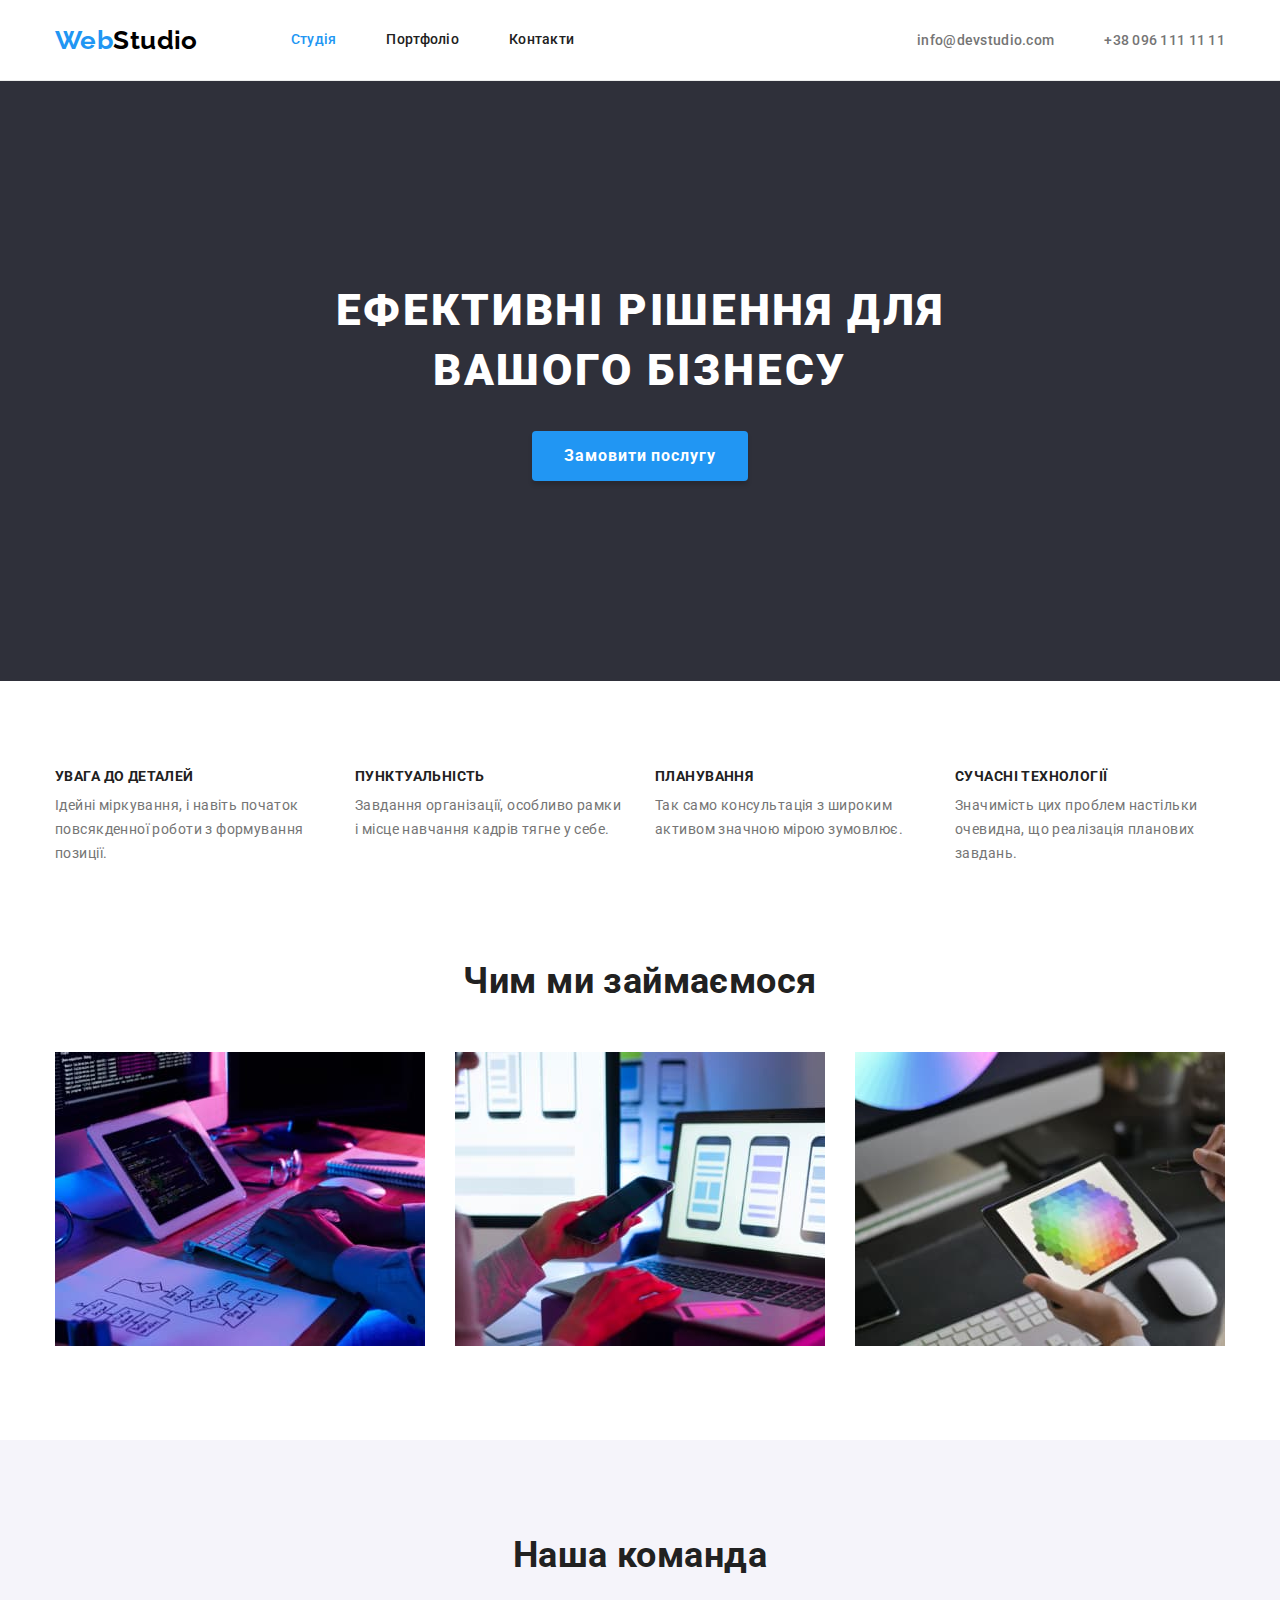
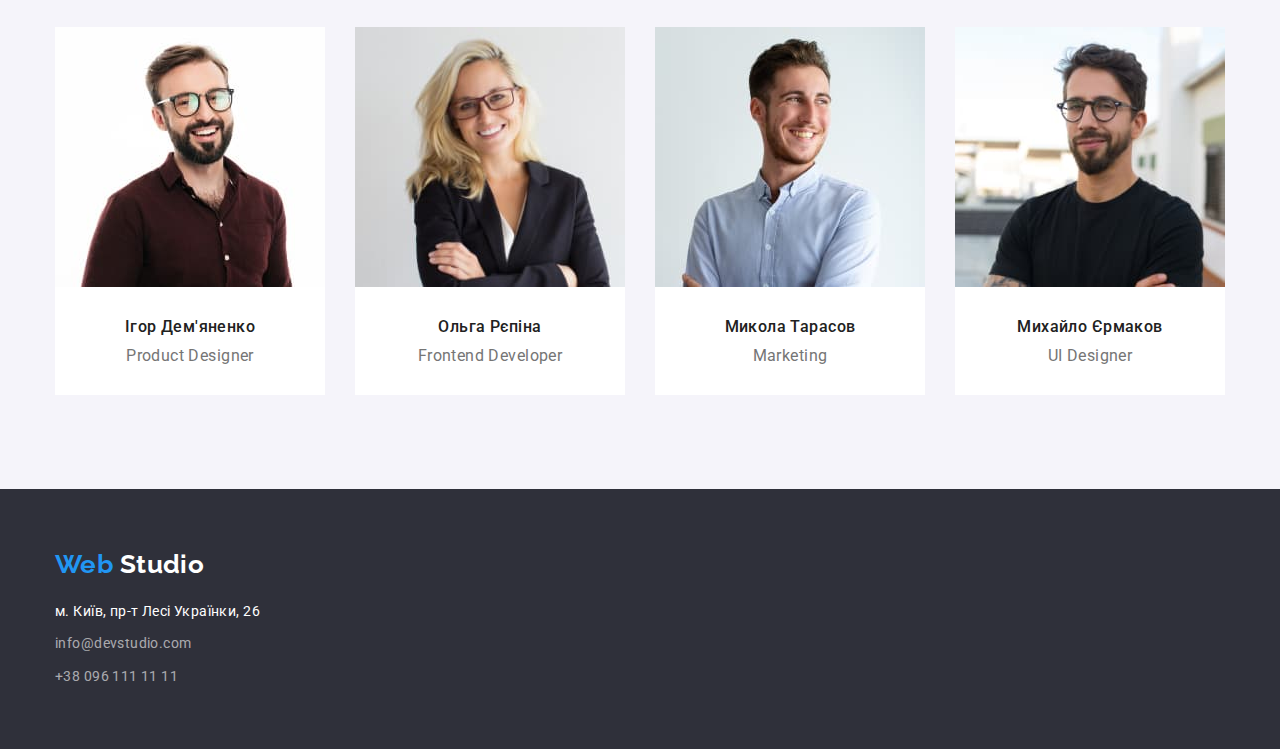
==== commit 04d7a6de: "Final ver 2.0 edited after review" ====
--- a/index.html
+++ b/index.html
@@ -37,13 +37,13 @@
     <main>
       <!-- Портфолио/Герой -->
 
-      <section class="section hero">
+      <section class="hero">
         <h1 class="hero-tittle">Ефективні рішення для вашого бізнесу</h1>
         <button type="button" class="button primary focus">Замовити послугу</button>
       </section>
 
       <!-- Особенности -->
-      <section class="section">
+      <section class="section feature">
         <div class="container">
           <h2 class="title visually-hidden">Особливості</h2>
           <ul class="feature-list list">
--- a/css/styles.css
+++ b/css/styles.css
@@ -153,6 +153,8 @@
 .hero {
   background-color: #2f303a;
   text-align: center;
+  padding-top: 200px;
+  padding-bottom: 200px;
 }
 
 .hero-tittle {
@@ -163,8 +165,14 @@
   letter-spacing: 0.06em;
   text-transform: uppercase;
   margin-top: 0;
-  margin-bottom: 40px;
-}
+  margin-bottom: 30px;
+  width: 696px;
+  margin-left: auto;
+  margin-right: auto;
+}.button.primary.focus{
+  margin-right: 0;
+}
+
 
 /* Sections */
 
@@ -189,6 +197,11 @@
   overflow: hidden;
 }
 
+.section.feature{
+  padding-top: 88px;
+  padding-bottom: 0px;
+}
+
 .feature-list {
   display: flex;
   flex-wrap: wrap;
@@ -261,8 +274,8 @@
 }
 
 .textinteam {
-  margin-top: 30px;
-  margin-bottom: 30px;
+  padding-top: 30px;
+  padding-bottom: 30px;
 }
 
 .team-list .title {
@@ -355,15 +368,17 @@
 }
 
 .porfoliotext {
-  margin-left: 24px;
-  margin-right: 24px;
-  margin-bottom: 20px;
-  margin-top: 20px;
+  padding-left: 24px;
+  padding-right: 24px;
+  padding-bottom: 20px;
+  padding-top: 20px;
 }
 
 
 .borderforporfolio{
-border: 1px solid #eeeeee;
+border-left: 1px solid #eeeeee;
+border-bottom: 1px solid #eeeeee;
+border-right: 1px solid #eeeeee;
 }
 
 
